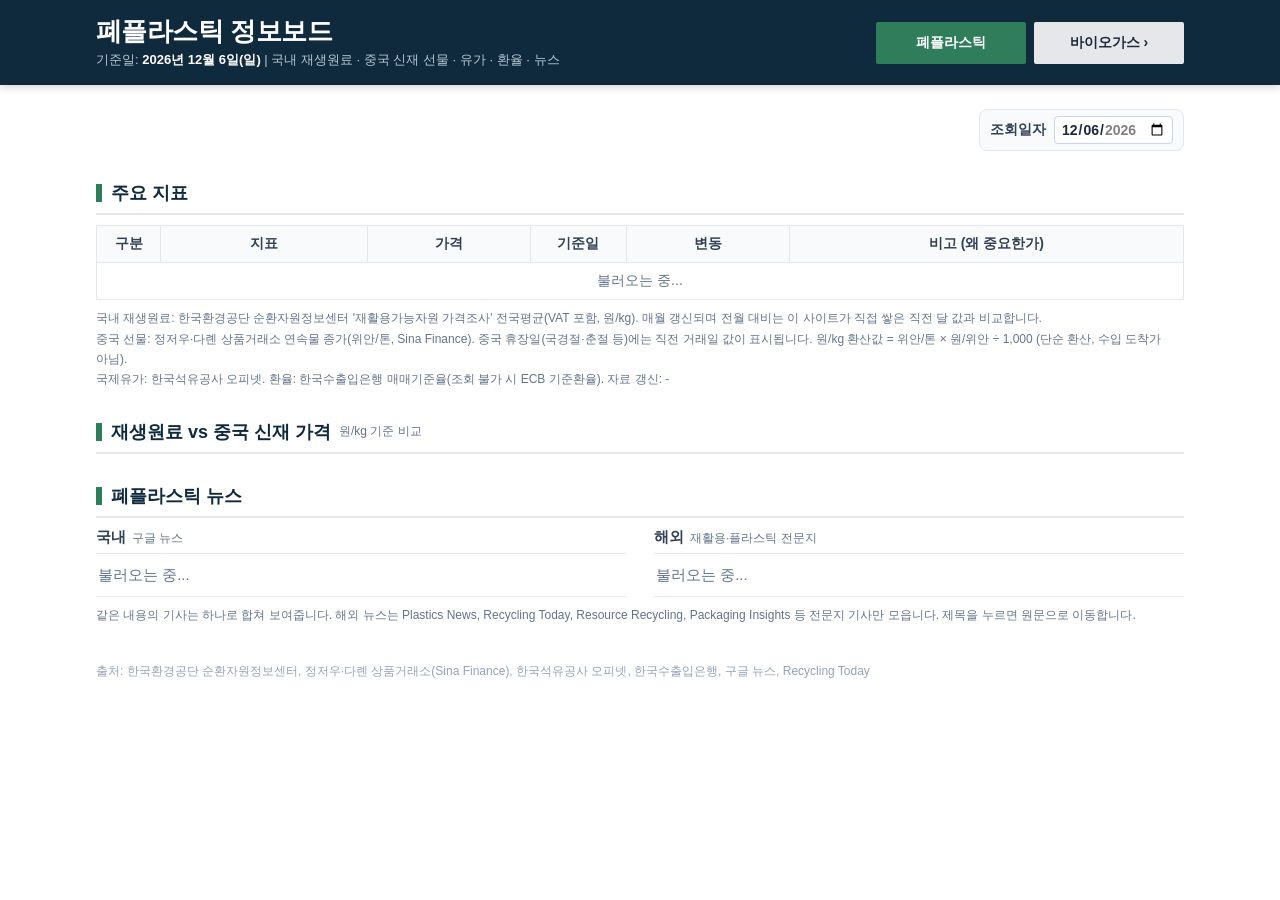
==== index.html @ 7e297f4f "폐플라스틱·바이오가스 정보보드 초기 구축 - 폐플라스틱: 국내 재생원료(월간), 중국 신재 선물·원화 환산(일간), 유가·환율, 국내·해외 뉴스 - 바이오가스: REC·TTF·KC" ====
<!DOCTYPE html>
<html lang="ko">
<head>
<meta charset="UTF-8">
<meta name="viewport" content="width=device-width, initial-scale=1.0">
<meta http-equiv="refresh" content="0; url=plastic.html">
<title>폐기물 재활용 정보보드</title>
</head>
<body style="font-family:'Noto Sans KR','Malgun Gothic',sans-serif;padding:24px">
  <p>폐기물 재활용 정보보드로 이동합니다…</p>
  <p><a href="plastic.html">폐플라스틱 정보보드</a> · <a href="biogas.html">바이오가스 정보보드</a></p>
</body>
</html>
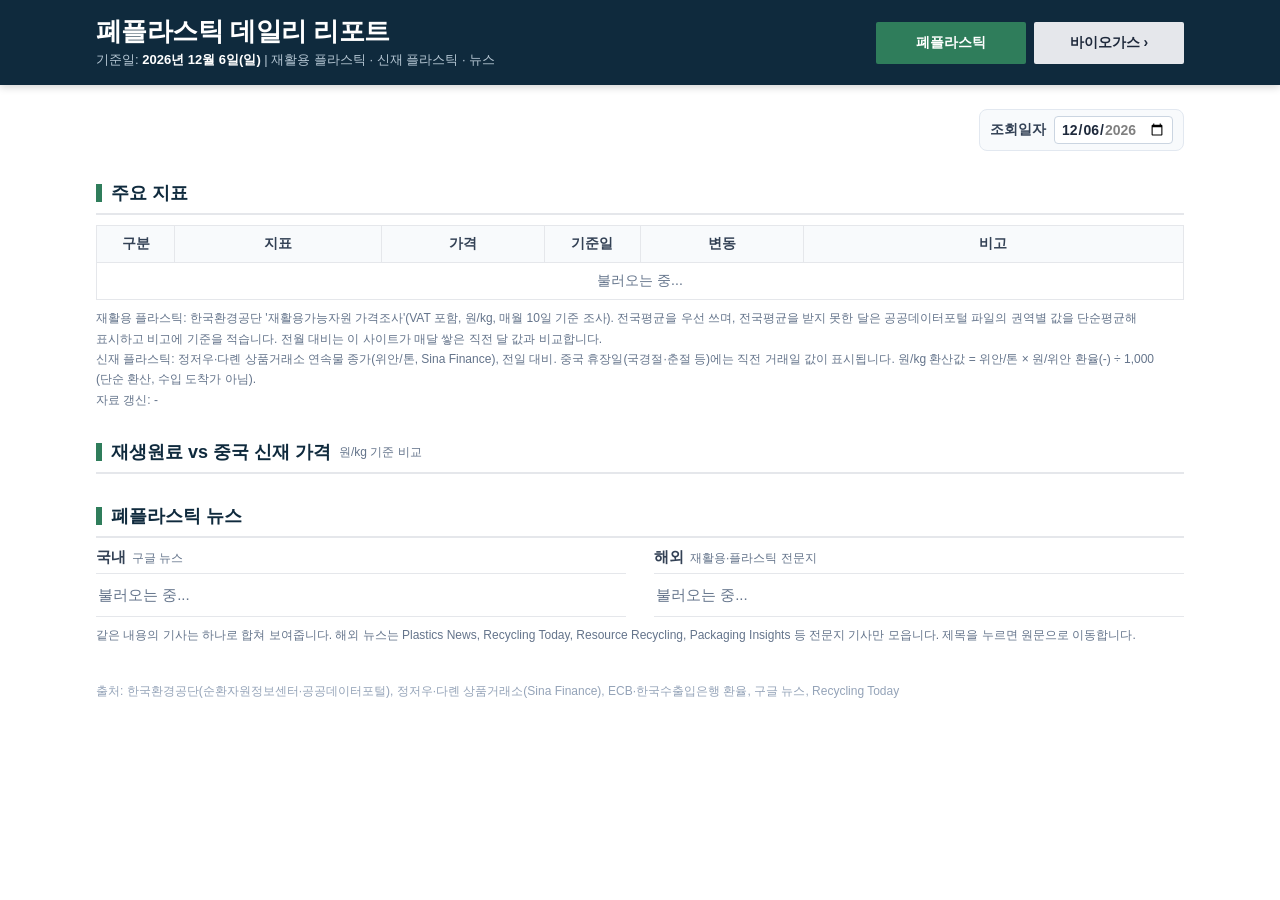
==== commit cd928f16: "데일리 리포트로 명칭 변경, 바이오가스 원/㎥ 환산·비교, 폐플라스틱 유가·환율 행 제외 - TTF·GO 경매: €/MWh → 원/㎥ (원/유로 × 가스공사 월별 공급 예상열량) " ====
--- a/index.html
+++ b/index.html
@@ -7,7 +7,7 @@
 <title>폐기물 재활용 정보보드</title>
 </head>
 <body style="font-family:'Noto Sans KR','Malgun Gothic',sans-serif;padding:24px">
-  <p>폐기물 재활용 정보보드로 이동합니다…</p>
-  <p><a href="plastic.html">폐플라스틱 정보보드</a> · <a href="biogas.html">바이오가스 정보보드</a></p>
+  <p>데일리 리포트로 이동합니다…</p>
+  <p><a href="plastic.html">폐플라스틱 데일리 리포트</a> · <a href="biogas.html">바이오가스 데일리 리포트</a></p>
 </body>
 </html>
